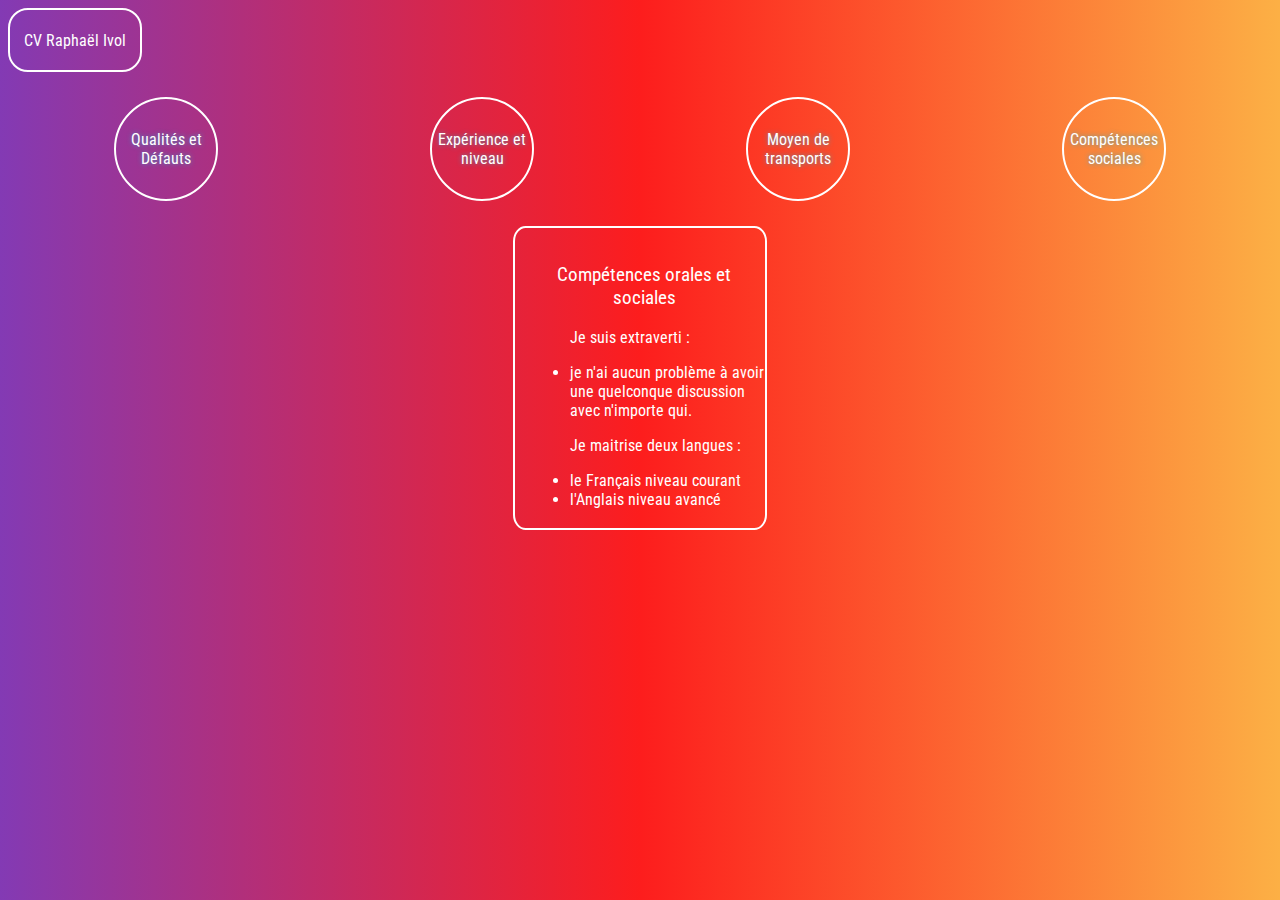
==== compet.html @ b38a1b3b "ajout de mon cv" ====
<!DOCTYPE html>
<head>
    <title>CV R. Ivol</title>
    <meta charset="UTF-8">
    <link rel="stylesheet" href="assets/css/style.css">
    <link href="https://fonts.googleapis.com/css2?family=Roboto+Condensed&display=swap" rel="stylesheet">
</head>
<body>
    <div id="titleBox"><a href="index.html"><p>CV Raphaël Ivol</p></div></a>
    <div class="container">
        <a href="quality.html"><span class="roundButtons blurryText"><p>Qualités et Défauts</p></span></a>
        <a href="exp.html"><span class="roundButtons blurryText"><p>Expérience et niveau</p></span></a>
        <a href="mdt.html"><span class="roundButtons blurryText"><p>Moyen de transports</p></span></a>
        <a href="compet.html"><span class="roundButtons blurryText"><p>Compétences sociales</p></span></a>
    </div>
    <div class="containerdeux">
        <span class="roundTextCase">
            <ul>
                <p class="margintitlesbox3">Compétences orales et sociales</p>
                <p class="marginlilleft">Je suis extraverti :</p>
                <li class="marginlilleft"> je n'ai aucun problème à avoir une quelconque
                    discussion avec n'importe qui.</li>
                
                <p class="marginlilleft">Je maitrise deux langues :</p>
                <li class="marginlilleft"> le Français niveau courant</li>
                <li class="marginlilleft"> l'Anglais niveau avancé</li>
            </ul>
        </span>
    </div>
</body>
---- assets/css/style.css ----
body{
    background: rgb(131,58,180);
    background: linear-gradient(90deg, rgba(131,58,180,1) 0%, rgba(253,29,29,1) 50%, rgba(252,176,69,1) 100%);
    font-family: 'Roboto Condensed', sans-serif;
}

.blurryText {
	color: transparent;
	text-shadow: 0 0 5px rgba(42, 172, 204, 0.8);
}

#titleBox {
    border-radius: 20px;
    border: 2px solid #ffffff;
    padding: 5px;
    width: 120px;
    height: 50px;
    color: #ffffff;
    text-align: center;
    margin-bottom: 25px;
    text-decoration: none;
}

a{
    text-decoration: none;
}

#titleBox a{
    text-decoration: none;
    color: #ffffff;
}

.container{
    display: flex;
    justify-content: space-around;
    align-self: flex-end;
}

.roundButtons{
    height: 100px;
    width: 100px;
    border: 2px solid #ffffff;
    color: #ffffff;
    border-radius: 50%;
    display: flex;
    align-items: center;
    text-align: center;
    cursor: pointer;
    text-decoration: none;
}
.containerdeux{
    display: flex;
    justify-content: space-around;
    align-self: flex-end;
}
.roundTextCase{
    height: 300px;
    width: 250px;
    border: 2px solid #ffffff;
    color: #ffffff;
    border-radius: 5%;
    display: flex;
    margin-top: 25px;
    text-decoration: none;
}

.marginlilleft{
    margin-left: 15px;
}

.margintitlesbox{
    margin-left: 10%;
    text-align: center;
    font-size: larger;
}

.margintitlesbox2{
    margin-left: 31%;
    text-align: center;
    font-size: larger;
}

.margintitlesbox3{
    margin-right: 15%;
    text-align: center;
    font-size: larger;
}

#picContainer{
    display: flex;
    flex-direction: row;
    align-items: center;
    justify-content: center;
    margin-top: 10%;
}

#infoContainer{
    width: 125px;
    font-size: large;
}

.left{ 
    border-radius: 50%;
}

.lefttoleft{ 
    margin-left: 5%;
}



.bigFont{
    font-size: large;
}
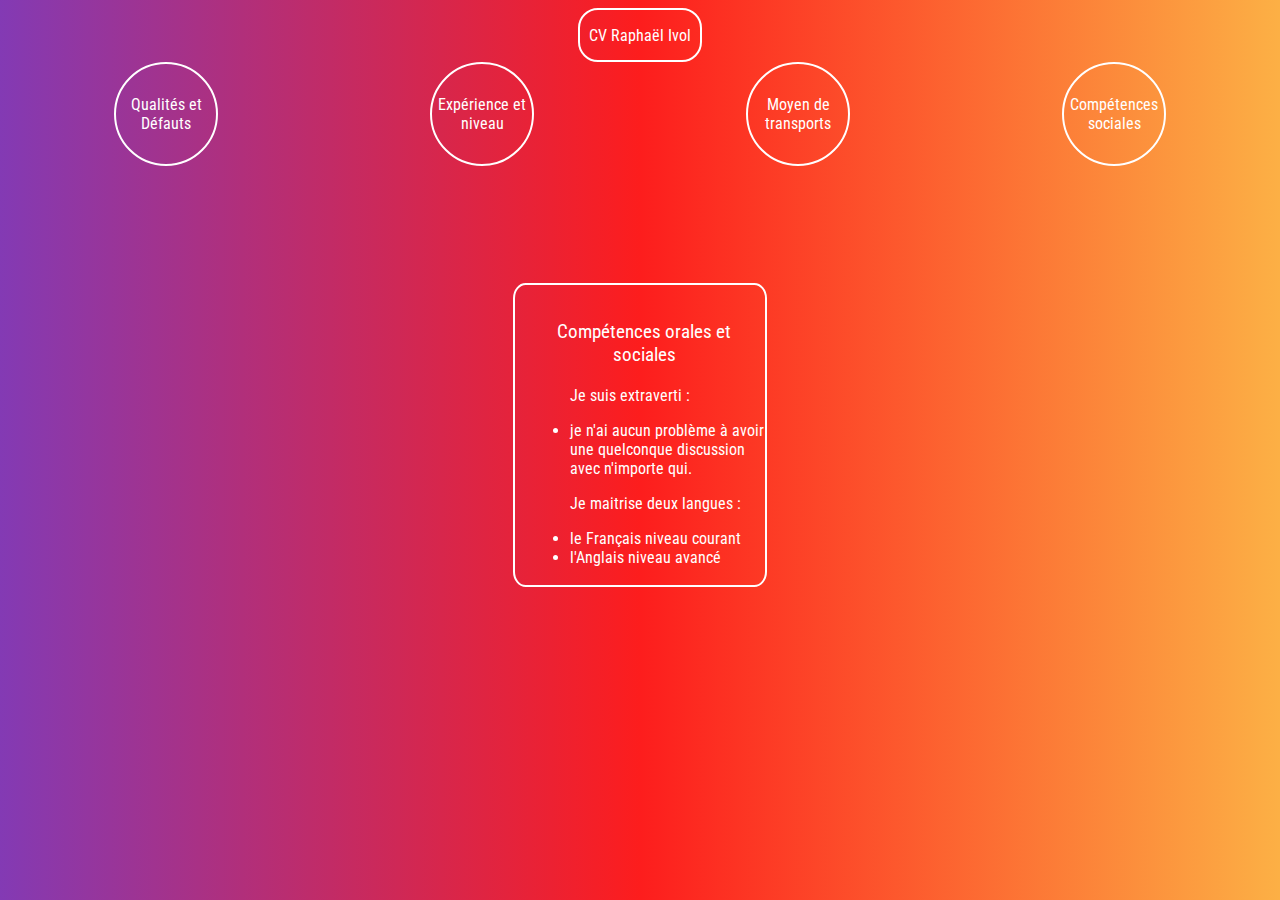
==== commit d2412633: "Ajout d'autres choses sympatiques" ====
--- a/compet.html
+++ b/compet.html
@@ -6,7 +6,9 @@
     <link href="https://fonts.googleapis.com/css2?family=Roboto+Condensed&display=swap" rel="stylesheet">
 </head>
 <body>
-    <div id="titleBox"><a href="index.html"><p>CV Raphaël Ivol</p></div></a>
+    <div id="titleContainer">
+        <div id="titleBox"><a href="index.html"><p>CV Raphaël Ivol</p></div></a>
+    </div>
     <div class="container">
         <a href="quality.html"><span class="roundButtons blurryText"><p>Qualités et Défauts</p></span></a>
         <a href="exp.html"><span class="roundButtons blurryText"><p>Expérience et niveau</p></span></a>
@@ -15,7 +17,7 @@
     </div>
     <div class="containerdeux">
         <span class="roundTextCase">
-            <ul>
+            <ul class="fade-in">
                 <p class="margintitlesbox3">Compétences orales et sociales</p>
                 <p class="marginlilleft">Je suis extraverti :</p>
                 <li class="marginlilleft"> je n'ai aucun problème à avoir une quelconque
@@ -27,4 +29,4 @@
             </ul>
         </span>
     </div>
-</body>+</body>
--- a/assets/css/style.css
+++ b/assets/css/style.css
@@ -4,21 +4,30 @@
     font-family: 'Roboto Condensed', sans-serif;
 }
 
-.blurryText {
+a:hover{
 	color: transparent;
-	text-shadow: 0 0 5px rgba(42, 172, 204, 0.8);
+	text-shadow: 0 0 10px rgba(0, 26, 255, 0.8);
+}
+
+#titleContainer{
+    width: 100%;
+    display: flex;
+    flex-direction: row;
+    justify-content: center;
 }
 
 #titleBox {
     border-radius: 20px;
     border: 2px solid #ffffff;
-    padding: 5px;
     width: 120px;
     height: 50px;
     color: #ffffff;
     text-align: center;
-    margin-bottom: 25px;
     text-decoration: none;
+}
+
+#titleBox:hover{
+    border: 2px solid #ffd829;
 }
 
 a{
@@ -34,6 +43,8 @@
     display: flex;
     justify-content: space-around;
     align-self: flex-end;
+    width: 100%;
+    height: 100%;
 }
 
 .roundButtons{
@@ -48,11 +59,24 @@
     cursor: pointer;
     text-decoration: none;
 }
+
+.roundButtons:hover{
+    border: 2px solid #ffd829;
+    transform: rotate(0.02turn);
+}
+
 .containerdeux{
     display: flex;
-    justify-content: space-around;
+    justify-content: center;
+    align-items: center;
     align-self: flex-end;
+    flex-direction: column;
+    height: 450px;
+    width: auto;
 }
+
+
+
 .roundTextCase{
     height: 300px;
     width: 250px;
@@ -60,8 +84,12 @@
     color: #ffffff;
     border-radius: 5%;
     display: flex;
-    margin-top: 25px;
+    margin-top: 7%;
     text-decoration: none;
+}
+
+.marginlilright{
+    margin-right: 5%;
 }
 
 .marginlilleft{
@@ -91,12 +119,17 @@
     flex-direction: row;
     align-items: center;
     justify-content: center;
-    margin-top: 10%;
+    border: 2px solid #ffffff;
+    color: #ffffff;
+    border-radius: 5%;
+    width: 360px;
+    height: 205px;
+    text-align: center;
 }
 
 #infoContainer{
-    width: 125px;
-    font-size: large;
+    width: 155px;
+    font-size: larger;
 }
 
 .left{ 
@@ -107,8 +140,38 @@
     margin-left: 5%;
 }
 
-
-
 .bigFont{
     font-size: large;
 }
+
+.fade-in {
+    animation: fadeIn ease 2s;
+    -webkit-animation: fadeIn ease 2s;
+    -moz-animation: fadeIn ease 2s;
+    -o-animation: fadeIn ease 2s;
+    -ms-animation: fadeIn ease 2s;
+}
+@keyframes fadeIn {
+    0% {opacity:0;}
+    100% {opacity:1;}
+}
+    
+@-moz-keyframes fadeIn {
+    0% {opacity:0;}
+    100% {opacity:1;}
+}
+    
+@-webkit-keyframes fadeIn {
+    0% {opacity:0;}
+    100% {opacity:1;}
+}
+    
+@-o-keyframes fadeIn {
+    0% {opacity:0;}
+    100% {opacity:1;}
+}
+    
+@-ms-keyframes fadeIn {
+    0% {opacity:0;}
+    100% {opacity:1;}
+}